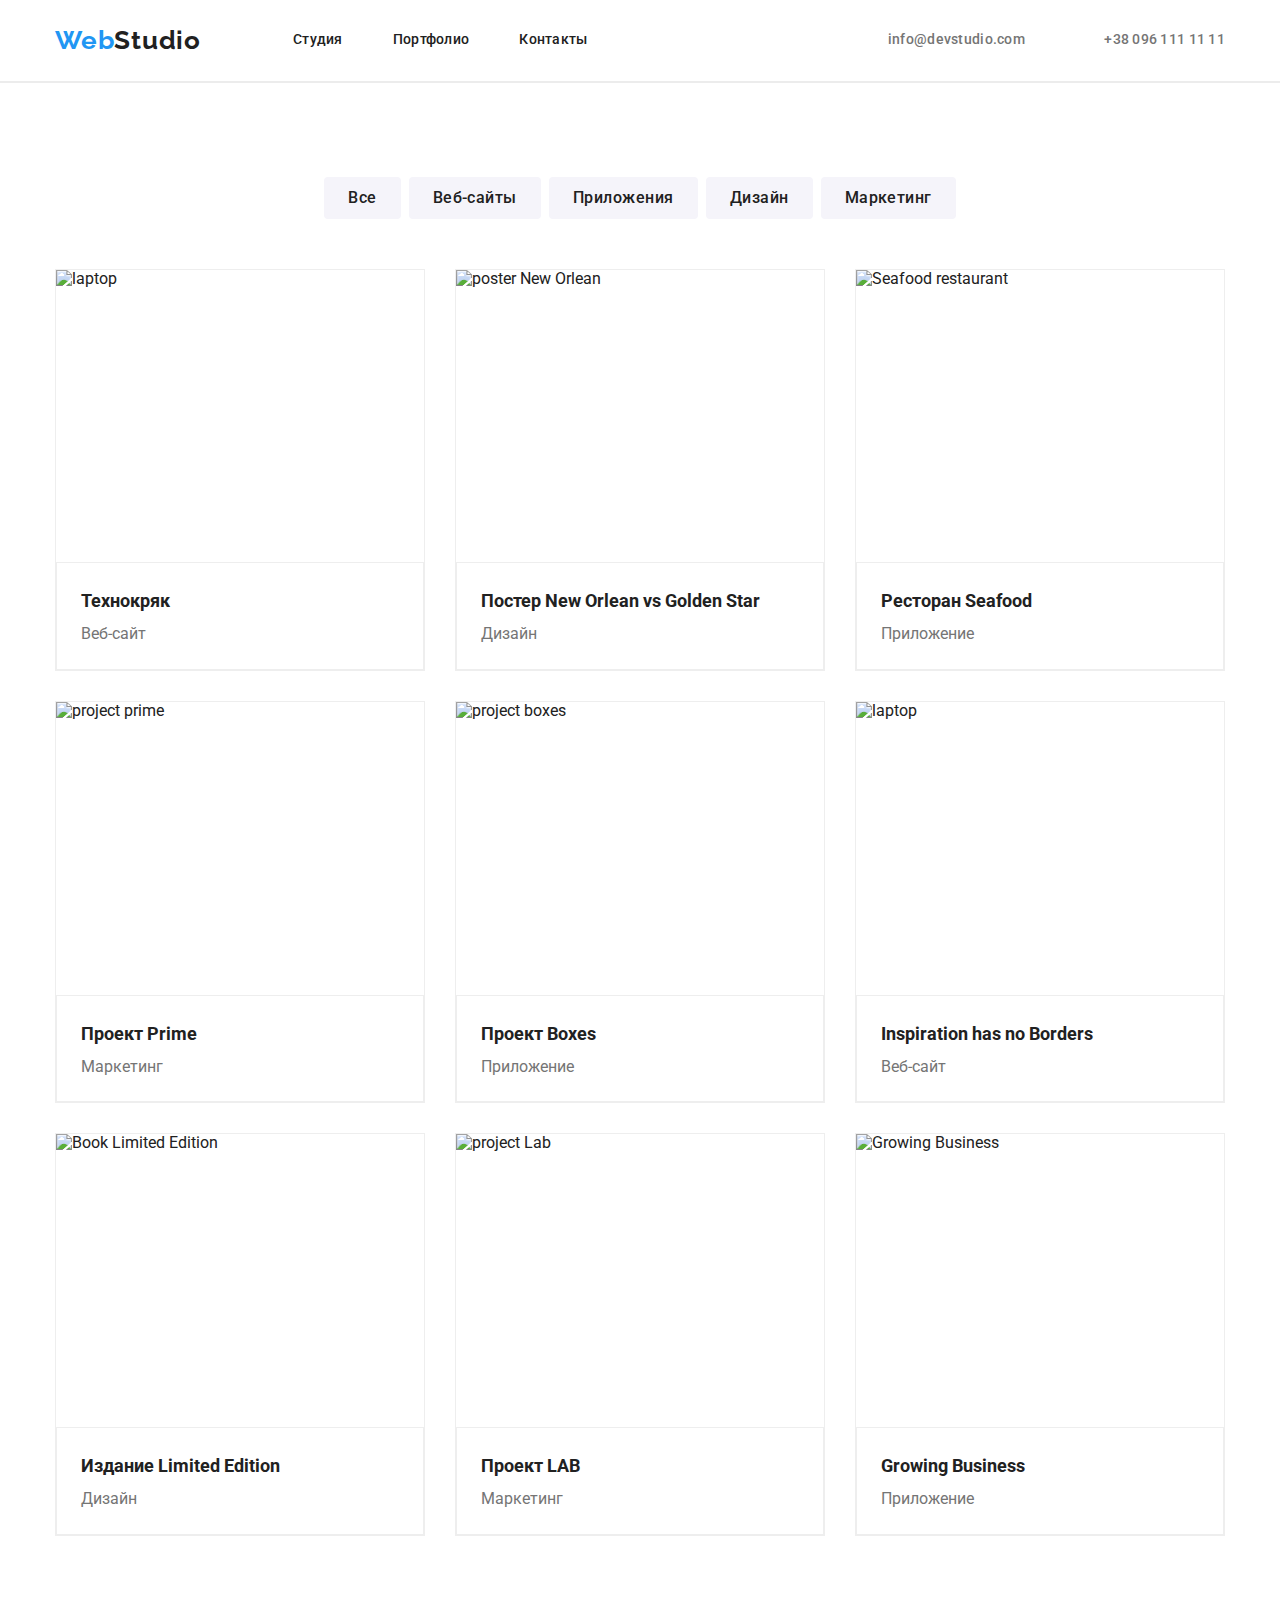
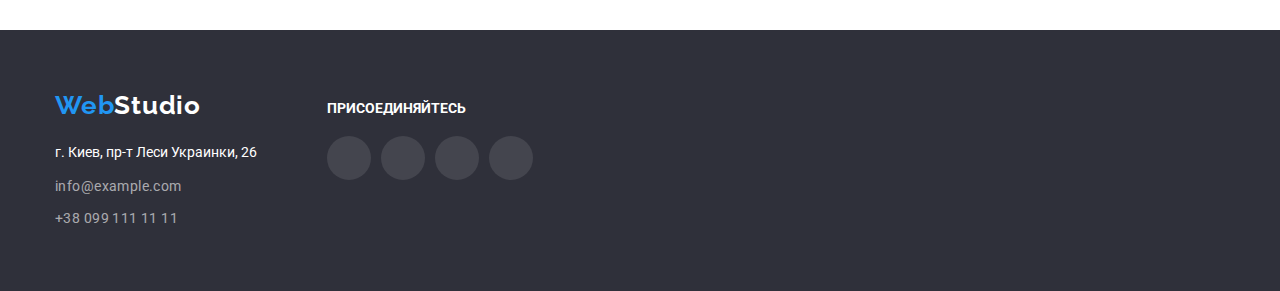
==== portfolio.html @ 88b3a308 "всё" ====
<!DOCTYPE html>
<html lang="ru">
<head>
    <meta charset="UTF-8">
    <title>Portfolio</title>
    <link rel="stylesheet" href="./css/style.css">
    <link rel="stylesheet" href="https://cdnjs.cloudflare.com/ajax/libs/modern-normalize/1.0.0/modern-normalize.css">
    <link href="https://fonts.googleapis.com/css2?family=Raleway:wght@700&family=Roboto:wght@400;500;700;900&display=swap" rel="stylesheet">
</head>
<body class="page">
    <header class="header">
        <div class="container">
            <nav class="main-nav">
                <a class="logo link" href="../goit-markup-hw-04/index.html"><span class="web">Web</span><span class="studio">Studio</span></a></li>
                <ul class="site-nav list">
                <li class="item link">  
                    <a class="link blue-line" href="../goit-markup-hw-04/index.html">Студия</a>
                </li>
                <li class="item link">
                    <a class="link" href="../goit-markup-hw-04/portfolio.html">Портфолио</a>
                </li>
                <li class="item link">
                    <a class="link" href="">Контакты</a>
                </li>
                </ul>
            </nav>
    
            <div class="auth-nav"> 
            <a class="address-header link" href="mailto:info@devstudio.com">
                <svg class="header-logo link" height="12" width="16">
                    <use href="../goit-markup-hw-04/images/symbol-defs.svg#icon-envelope"></use>
                </svg>
                info@devstudio.com
            </a>
            <a class="address-header link" href="tel:+380961111111">
                <svg class="header-logo link" height="12" width="16">
                    <use href="../goit-markup-hw-04/images/symbol-defs.svg#icon-smartphone"></use>
                </svg>
                +38 096 111 11 11
            </a>
            </div>
        </div>
        </header>

    <main>    
    
        <!-- Buttons-->

    <section class="projects">
    <div class="container">
    <h1 style="display: none;">Портфолио WebStudio</h1>
        <ul class="list-buttons">
        <li class="list-item-buttons"><button class="primary-button" type="button">Все</button></li>
        <li class="list-item-buttons"><button class="primary-button" type="button">Веб-сайты</button></li>
        <li class="list-item-buttons"><button class="primary-button" type="button">Приложения</button></li>
        <li class="list-item-buttons"><button class="primary-button" type="button">Дизайн</button></li>
        <li class="list-item-buttons"><button class="primary-button" type="button">Маркетинг</button></li>
        </ul>
    </div>

    <!-- PORTFOLIO PROJECTS-->

    <div class="container portfolio">  
        <ul class="portfolio-list">
            <li class="projects-items" tabindex="0">
                <img href="" src="../goit-markup-hw-04/images/tekhnokryak.png" alt="laptop" width="370px" height="294px">
                <div class="projects-list">
                <h3 class="project-items-name">Технокряк</h3>
                <p class="project-items-text">Веб-сайт</p>
                </div>

            </li>

            <li class="projects-items" tabindex="0">
                <img href="" src="../goit-markup-hw-04/images/poster.png" alt="poster New Orlean" width="370px" height="294px">
                <div class="projects-list">
                <h3 class="project-items-name">Постер New Orlean vs Golden Star</h3>
                <p class="project-items-text">Дизайн</p>
            </div>
            </li>
            
            <li class="projects-items" tabindex="0">
                <img href="" src="../goit-markup-hw-04/images/restaurant.png" alt="Seafood restaurant" width="370px" height="294px">
                <div class="projects-list">
                <h3 class="project-items-name">Ресторан Seafood</h3>
                <p class="project-items-text">Приложение</p>
                </div>

            </li>

            <li class="projects-items" tabindex="0">
                <img href="" src="../goit-markup-hw-04/images/headphones.png" alt="project prime" width="370px" height="294px">
                <div class="projects-list">
                <h3 class="project-items-name">Проект Prime</h3>
                <p class="project-items-text">Маркетинг</p>
                </div>

            </li>

            <li class="projects-items" tabindex="0">
                <img href="" src="../goit-markup-hw-04/images/boxes.png" alt="project boxes" width="370px" height="294px">
                <div class="projects-list">
                <h3 class="project-items-name">Проект Boxes</h3>
                <p class="project-items-text">Приложение</p>
                </div>

            </li>

            <li class="projects-items" tabindex="0">
                <img href="" src="../goit-markup-hw-04/images/inspiration.png" alt="laptop" width="370px" height="294px">
                <div class="projects-list">
                <h3 class="project-items-name">Inspiration has no Borders</h3>
                <p class="project-items-text">Веб-сайт</p>
                </div>

            </li>

            <li class="projects-items" tabindex="0">
                <img href="" src="../goit-markup-hw-04/images/book-limited-edition.png" alt="Book Limited Edition" width="370px" height="294px">
                <div class="projects-list">
                <h3 class="project-items-name">Издание Limited Edition</h3>
                <p class="project-items-text">Дизайн</p>
                </div>

            </li>

            <li class="projects-items" tabindex="0">
                <img href="" src="../goit-markup-hw-04/images/lab.png" alt="project Lab" width="370px" height="294px">
                <div class="projects-list">
                <h3 class="project-items-name">Проект LAB</h3>
                <p class="project-items-text">Маркетинг</p>
                </div>

            </li>

            <li class="projects-items" tabindex="0">
                <img href="" src="../goit-markup-hw-04/images/laptop-grow.png" alt="Growing Business" width="370px" height="294px">
                <div class="projects-list">
                <h3 class="project-items-name">Growing Business</h3>
                <p class="project-items-text">Приложение</p>
                </div>

            </li>

        </ul>
    </div>
    </section>
  
</main>

    <footer class="footer">
    <div class="container">
    <div class="container-footer">
    <div class="footer-address">
            <ul class="footer-list">
            <li class="footer-item-1"><a href="../goit-markup-hw-04/index.html"><span class="web-footer">Web</span><span class="studio-footer">Studio</span></a></li>
            <li class="footer-item"><address class="address">г. Киев, пр-т Леси Украинки, 26</address></li>
            <li class="footer-item"><div><a class="email-footer" href="mailto:info@example.com">info@example.com</a></div></li>
            <li class="footer-item"><div><a class="phone-number-footer" href="tel:+380991111111">+38 099 111 11 11</a></div></li>
            </ul>   
        </div> 
        <div class="join-us">
            <h3 class="footer-social">присоединяйтесь</h3>
            <ul class="social-footer list">
                <li class="social-items">
                    <a class="master-links footer-links" href="#">
                        <svg class="master-icon" height="20px" width="20px">
                            <use href="../goit-markup-hw-04/images/symbol-defs.svg#icon-instagram"></use>
                        </svg>
                    </a>
                </li>
                <li class="social-items">
                    <a class="master-links footer-links" href="#">
                        <svg class="master-icon" height="20px" width="20px">
                            <use href="../goit-markup-hw-04/images/symbol-defs.svg#icon-twitter" ></use>
                        </svg>
                    </a>
                </li>
                <li class="social-items">
                    <a class="master-links footer-links" href="#">
                        <svg class="master-icon" height="20px" width="20px">
                            <use href="../goit-markup-hw-04/images/symbol-defs.svg#icon-facebook" ></use>
                        </svg>
                    </a>
                </li>
                <li class="social-items">
                    <a class="master-links footer-links" href="#">
                        <svg class="master-icon" height="20px" width="20px">
                            <use href="../goit-markup-hw-04/images/symbol-defs.svg#icon-linkedin" ></use>
                        </svg>
                    </a>
                </li>
            </ul>
        </div>
        </div>
        </div>
        </footer>
</body>
</html>
---- css/style.css ----
/* цвет главного текста background: #212121;
цвет второстепенного текста background: #757575; */
html{
  box-sizing: border-box;
}

*, ::before, ::after{
  box-sizing: inherit;
}

:root{
  --main-text-color:#212121;
  --main-bg-color:#E5E5E5;
  --primary-bg-color:#F5F4FA;
  --blue-bg-color:#2196F3;
}

body {
  margin: 0;
  background-color: var(--main-bgc-color);
  color: var(--primary-text-color);
  font-family: Roboto, sans-serif;
  position: relative;
}

a { 
  text-decoration: none;
  color: var(--main-text-color)
}

ul, li,  a{
  margin-top: 0;
  margin-left: 0;
  margin-bottom: 0;
  padding: 0 0;
}

h1, h2, h3, p{
  margin-top: 0;
  margin-left: 0;
  margin-bottom: 0;
}

li{
  list-style-type: none;
  color: var(--main-text-color);
}

 a:hover, address:hover
 li:focus, a:focus, address:focus{
  /*text-decoration: underline;*/
  text-decoration-color: #2196F3; 
}

/* Не работает убирание подчеркивания у эмейла и телефона
.no-decoration:hover{
  text-decoration: none;
}*/


.container{
  width: 1200px;
  padding-left: 15px;
  padding-right: 15px;
  margin: 0px auto;
}

/* HEADER */

.site-nav{
  display: flex;
  font-family: Roboto;
  font-style: normal;
  font-weight: 500;
  font-size: 14px;
  line-height: 16px;
}

.site-nav .item:not(:last-child){
  padding-right: 50px;
}

header{
  background: #FFFFFF;
  border-bottom: 2px solid #ECECEC;
  padding: 25px 0;
}

header> .container{
 background: #FFFFFF;
 display: flex;
 align-items: center;
 justify-content: space-between;
}

.main-nav{
  display: flex;
  align-items: center;
}

.main-nav .link:hover,
.main-nav .link:focus{
  color:var(--blue-bg-color);
}

.blue-line::after{
  position: absolute;
  display: inline-block;
  bottom: 0px;
  left: 0;
  content: "";
  width: 100%;
  height: 5px;
  border-radius: 2px;
  border-bottom-color: var(--blue-bg-color);
}

.auth-nav .link:focus,
.auth-nav .link:hover{
  color:var(--blue-bg-color);
}

.logo{
  margin-right: 92px;
  font-family: Raleway;
  font-weight: 700;
  font-size: 26px;
  line-height: 1.19;
  letter-spacing: 0.03em;
}

.page{
  color:#212121;
  background-color: var(--main-bg-color);
}

.web{
  color: #2196f3;
  font-family: Raleway;
  font-weight: bold;
  font-size: 26px;
  line-height: 1.19;
  letter-spacing: 0.03em;
}

.site-nav .link{
  display: block;
  padding: 0 auto;
  color: var(--main-text-color);
  font-weight: 500;
  font-size: 14px;
  line-height: 1.14;
  letter-spacing: 0.02em;
}

.main-nav .link a:hover,
.main-nav .link a:focus{
  color: #2196F3;
  cursor: pointer;
}

.site-nav .link.current{
  color:var(--blue-bg-color);
}

.auth-nav{
  display: inline-flex;
}

.auth-nav .link{
  padding: auto 0;
}

.auth-nav .address-header:hover,      
.auth-nav .address-header:focus{
  color:var(--blue-bg-color);
  fill:var(--blue-bg-color);
}

.address-header{
  color: #757575;
  font-family: Roboto;
  font-weight: 500;
  font-size: 14px;
  line-height: 1.14;
  letter-spacing: 0.02em;
  fill: #757575;
}

.header-logo{
  margin: 0;
  margin-right: 10px;
}

.header-logo:hover{
  fill: var(--blue-bg-color);
}


.address-header:not(:last-child){
  padding-right:50px;
}

.studio{
  color: #212121;
  font-family: Raleway;
  font-weight: bold;
  font-size: 26px;
  line-height: 1.19;
  letter-spacing: 0.03em;
}

.address-header:hover,
.address-header:focus{
  color: var(--blue-bg-color);
}


/* H1 SECTION / HERO */

.h1-section{
  text-align: center;
  padding: 200px 0;
  background-color: #C4C4C4;
  text-align: center;
  justify-content: center;
  margin: 0 auto;
}

.h1-section .overlay{
  padding: 0 auto;
}

.overlay{
  background-image: linear-gradient(
  to right,
  rgba(47, 48, 58, 0.4),
  rgba(47, 48, 58, 0.4) 
  ),
  url(../images/hero.png);
  max-width:1600px;
  height: 600px;
  /*margin: 0 auto;*/
  background-size: cover;
  background-position: center;
}

.h1-section-title{
  font-family: Roboto;
  font-weight: 900;
  font-size: 44px;
  line-height: 1.36;
  letter-spacing: 0.06em;
  text-transform: uppercase;
  color: #FFFFFF;
}

.heading-container{
  width: 696px;
  margin: 0 auto;
}


.button-order{
  background: #2196F3;
  box-shadow: 0px 4px 4px rgba(0, 0, 0, 0.15);
  border-radius: 4px;
  border-style: none;
  font-family: Roboto;
  font-weight: bold;
  font-size: 16px;
  line-height: 1,87;
  letter-spacing: 0.06em;
  color: #FFFFFF;
  margin-top: 40px;
  padding: 10px 32px;
  display: inline-block;
  outline: transparent;
  cursor: pointer;
  min-width: 200px;
  justify-content: center;
  align-items: center;
}



/* Features section */

.features{
  background-color: #ffffff;
  padding-top: 90px;
  padding-bottom: 94px;
}

.features>.container{
  font-family: Roboto;
  font-size: 14px;
  line-height: 24px;
}

.container .features-list{
  display: inline-flex;
  padding-left: 0px;
  /*height: calc((100% - 30px) / 4);*/

}

.features-list .features-item{
  display: inline-block;
  justify-content: space-around;
}

.features-icon-container{
  display: flex;
  justify-content: center;
  align-items: center;
  text-align: center;
  background-color: #F5F4FA;
  border-radius: 4px;
  margin-bottom: 30px;
}

.features-icon{
  margin: 25px 100px;
  background-size: contain;
  background-position: center;
}

/*.features-item::before{
  display: block;
  content: "";
  background-repeat: no-repeat;
  background-position: center;
  background-color: #F5F4FA;;
  height: 120px;
  margin-bottom:  30px;
}*/


.features-list .features-item:not(:last-child){
  margin-right: 30px;
}

.features-title{
  font-family: Roboto;
  font-weight: bold;
  font-size: 14px;
  line-height: 1.14;
  letter-spacing: 0.03em;
  text-transform: uppercase;
  color: var(--main-text-color);
  padding-bottom: 10px;
}


.text{
  color: #757575;
}


/* What are we doing section */

.what-are-we-doing{
  background-color: #ffffff;
  padding-right: 30px;
  padding-bottom: 94px;
}

.what-are-we-doing .container{
  display: flex;
  flex-direction: column;
}
 
.h2-title{
  font-family: Roboto;
  font-weight: bold;
  font-size: 36px;
  line-height: 1.16; /*42px*/
  text-align: center;
  letter-spacing: 0.03em;
  color: var(--main-text-color);
  margin-bottom: 50px;
}


.container .card-list{
  display: flex;
  flex-wrap: wrap;
  justify-content: space-between;
  padding-left: 0px;
}

.what-are-we-list{
  width: calc((100% - 60px) / 3);
}

.what-are-we-list:nth-child(3n) {
  margin-right: 0;
}


/* Our team */

.our-team{
  background: #F5F4FA;
  padding-bottom: 94px;
  padding-top: 94px;
}

.card-person{
  background: #FFFFFF;
  box-shadow: 0px 1px 3px rgba(0, 0, 0, 0.12), 0px 1px 1px rgba(0, 0, 0, 0.14), 0px 2px 1px rgba(0, 0, 0, 0.2);
  border-radius: 0px 0px 4px 4px;
}

.name{
  font-family: Roboto;
  font-weight: 500;
  font-size: 16px;
  line-height: 1.18;
  text-align: center;
  letter-spacing: 0.03em;
  color: var(--main-text-color);
  padding-top: 30px;
}

.card-person .text{
  text-align: center;
  padding-bottom: 30px;
  padding-top: 10px;
}

.social-list{
  display: flex;
  justify-content: center;
  align-items: center;
  margin-bottom: 30px;
  padding-left: 0px;
}

.social-items:not(:last-child){
  margin-right: 10px;
}

.master-links{
  display: flex;
  align-items: center;
  justify-content: center;
  border: none;
  width: 44px;
  height: 44px;
  border-radius: 50%;
  fill: #AFB1B8;
}


.master-links:focus,
.master-links:hover{
  background-color:var(--blue-bg-color);
  fill: #ffffff;
}


  .master-icon{
    justify-content: center;
    align-items: center;
  }

/* FOOTER */

.footer{
  background: #2F303A;
  padding: 60px 0;
}

.container-footer{
  display: inline-flex;
}

.social-footer.list{
  display: flex;
  align-items: center;
  margin: 0 auto;
  padding-left: 0;
}

.footer-list{
  padding: 0 0;
}

.join-us{
  display: block;
  margin-bottom: 0px;
  margin-left: 70px;
}

.footer-item-1{
  padding-bottom: 20px;
}

.footer-item:not(:last-child){
  padding-bottom: 9px;
}

.web-footer {
  color: #2196f3;
  font-family: Raleway;
  font-weight: bold;
  font-size: 26px;
  line-height: 1.19;
  letter-spacing: 0.03em;

}

.studio-footer {
  color: #ffffff;
  font-family: Raleway;
  font-weight: bold;
  font-size: 26px;
  line-height: 1.19;
  letter-spacing: 0.03em;
}

.email-footer{
  font-family: Roboto;
  font-size: 14px;
  line-height: 24px;
  letter-spacing: 0.03em;
  color: rgba(255, 255, 255, 0.6)  
}

.phone-number-footer{
  font-family: Roboto;
  font-size: 14px;
  line-height: 1.71;
  letter-spacing: 0.03em;
  color: rgba(255, 255, 255, 0.6) 
}

.address{
  font-family: Roboto;
  font-style: normal;
  font-size: 14px;
  line-height: 1.71;
  color: #FFFFFF;
}

.footer-social{
  margin-bottom: 20px;
  font-family: Roboto;
  font-weight: bold;
  font-size: 14px;
  line-height: 16px;
  text-transform: uppercase;
  color:#ffffff;
  padding-top: 10px;
}

.footer-links{
  background-color: rgba(255, 255, 255, 0.1);
  fill: #ffffff;
}


/* CUSTOMERS */

.customers{
  background-color: #ffffff;
  padding-bottom: 94px;
  padding-top: 94px;
}


.customers .customers-list{
  display: flex;
  flex-direction: row;
  justify-content: space-between;
  margin: 0;
  padding: 0 0;
}

.customers-item{
  display: flex;
  justify-content: center;
  align-items: center;
  width: 170px;
  height: 90px;
  border: 1px solid #AFB1B8;
  color: #AFB1B8;
  box-sizing: border-box;
  width: calc((100% - 30px) / 6);
  border-radius: 4px;
  /*margin-top: 50px;*/
}

.customers-item:focus,
.customers-item:hover{
  cursor: pointer;
  color: var(--blue-bg-color);
  border: 1px solid var(--blue-bg-color);
  box-sizing: border-box;
  border-radius: 4px;

}

.customers-item:not(:last-child){
  margin-right: 30px;
}

/*.customers-item-containter{
  display: flex;
  justify-content: center;
  align-items: center;
  
}*/


.customers-icon{

  fill: currentColor;
  background-position: center;
}


/* PORTFOLIO */

/* Buttons */

/*.container .header-list{*/
.projects .container{
  display: flex;
  align-content: center;
  justify-content: center;
  flex-direction: row;
}

.list-buttons{
  display: flex;
  flex-wrap: wrap;
  justify-content: center;
  padding: 0 0;
  margin-bottom: 50px;
}

.list-item-buttons:not(:last-child){
  padding-right: 8px;
}

.primary-button{
  background-color: var(--primary-bg-color);
  color: var(--main-text-color);
  border-radius: 4px;
  font-family: Roboto;
  font-weight: 500;
  font-size: 16px;
  line-height: 1.62;
  text-align: center;
  letter-spacing: 0.03em;
  border-color:inherit;
  padding: 6px 22px;
  cursor: pointer;
  border-radius: 4px;
  border-color: transparent;
}

.button:hover, 
.button:focus {
  box-shadow: 0px 3px 1px rgba(0, 0, 0, 0.1), 0px 1px 2px rgba(0, 0, 0, 0.08), 0px 2px 2px rgba(0, 0, 0, 0.12);
}


.list-buttons:not(:last-child){
  padding-right: 8px;
}

.primary-button:hover,
.primary-button:focus{
  background-color: var(--blue-bg-color);
  color:#ffffff;
  box-shadow: 0px 3px 1px rgba(0, 0, 0, 0.1), 0px 1px 2px rgba(0, 0, 0, 0.08), 0px 2px 2px rgba(0, 0, 0, 0.12);
}

/* Projects */

.portfolio{
  background-color: #ffffff;
  margin: 0 auto;
}

 .container .portfolio-list{
  display: flex;
  flex-wrap: wrap;
  padding: 0 0;
  margin: -15px;
}

.projects{
  font-family: Roboto;
  font-style: normal;
  background: #FFFFFF;
  padding-top: 94px;
  padding-bottom: 94px;
}

.projects-items{
  display: block;
  background-color: #FFFFFF;
  border: 1px solid #EEEEEE;
  box-sizing: border-box;
  width: calc((100% - 60px) / 3);
  width: 370px;
  margin-right: 30px;
  margin-top: 30px;
  margin: 15px;

}

.projects-items:hover,
.projects-items:focus{
  cursor: pointer;
  box-shadow: 0px 1px 1px rgba(0, 0, 0, 0.12), 0px 4px 4px rgba(0, 0, 0, 0.06), 1px 4px 6px rgba(0, 0, 0, 0.16);
}

/*.portfolio-list .projects-items:nth-child(3n) {
  margin-right: 0;
}*/

.portfolio-list img{
  display: block;
  max-width: 100%;
  height: auto;
}

.projects-list{
  padding: 20px 24px;
  border: 1px solid #EEEEEE;
}

.project-items-text{
  font-size: 16px;
  line-height: 1.87;
  color: #757575;
  font-weight: normal;
}

.project-items-name{
  font-size: 18px;
  line-height: 2;
  font-weight: bold;
}
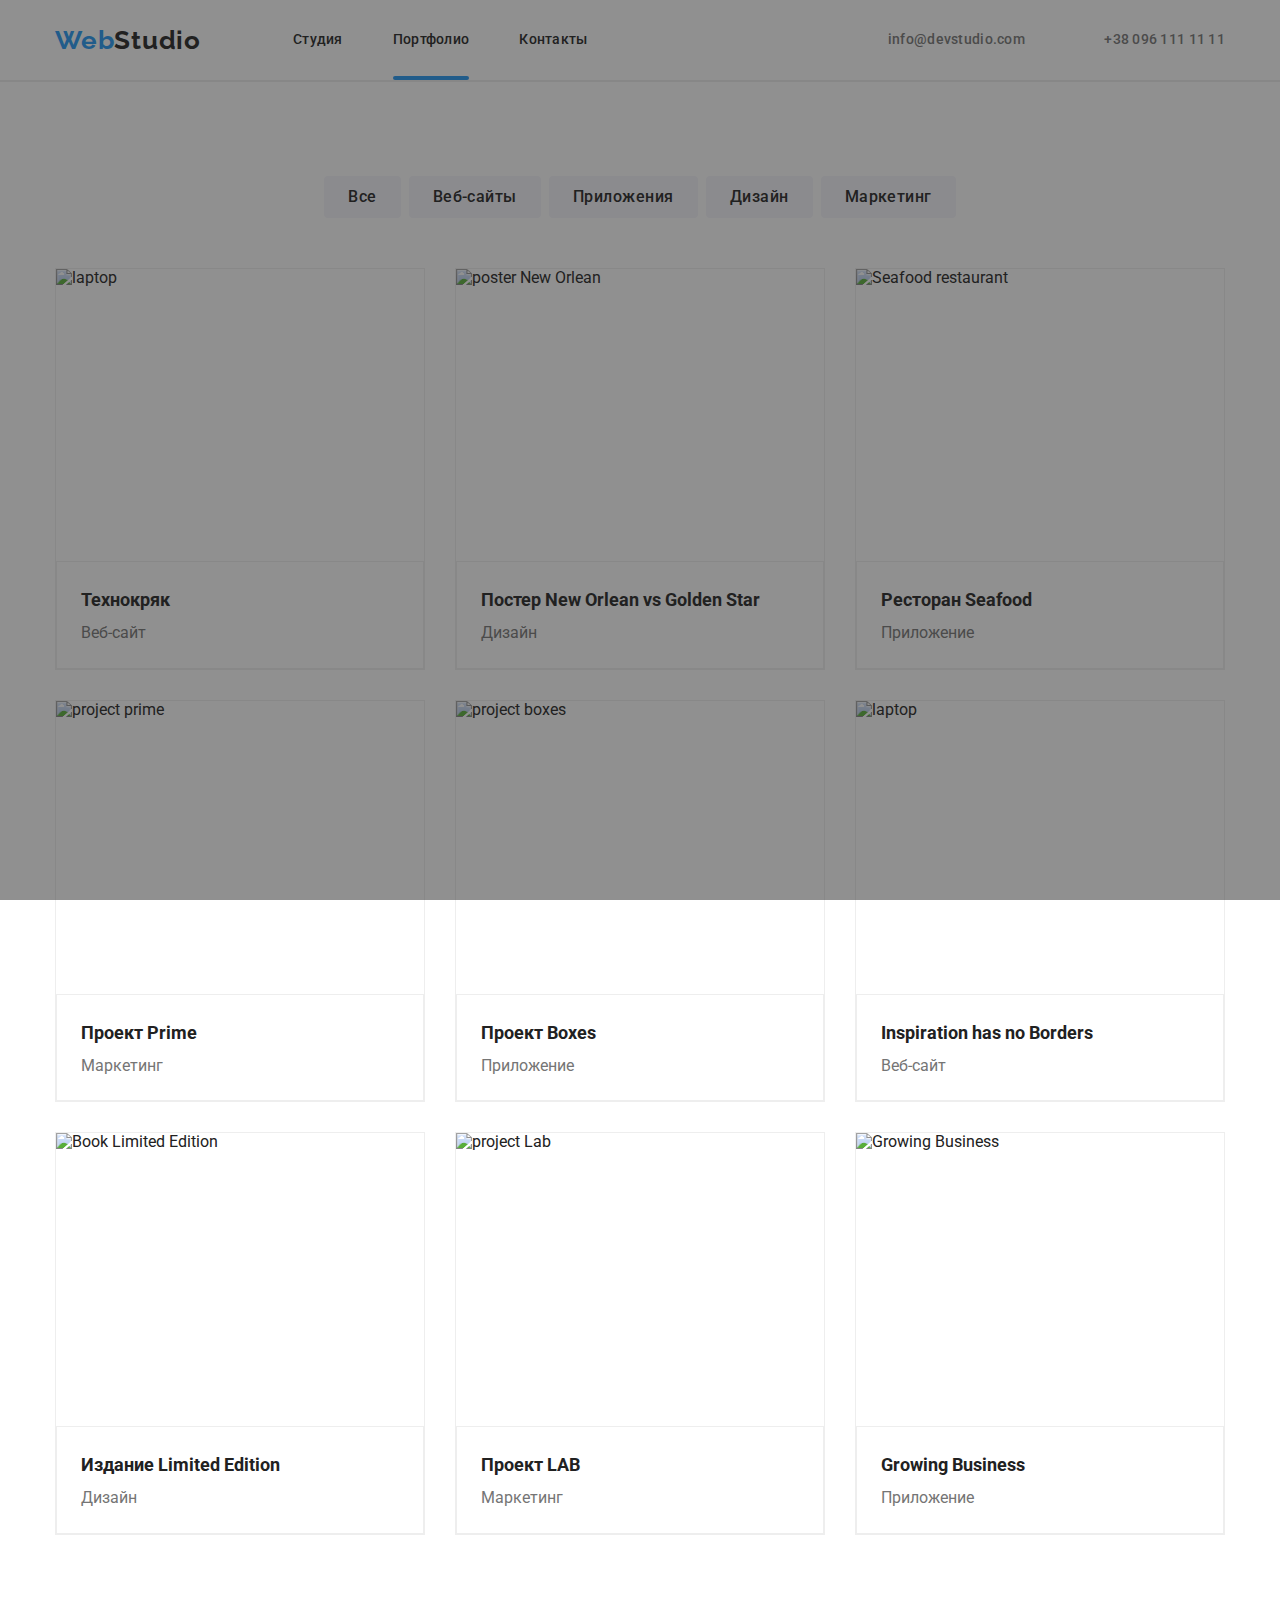
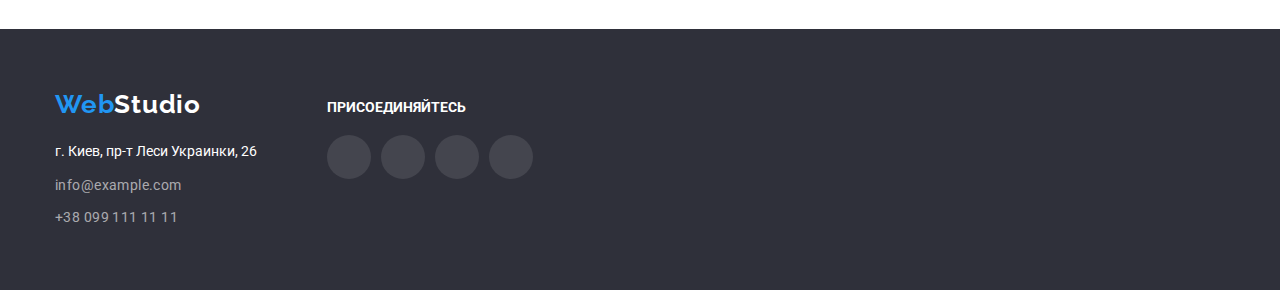
==== commit 72f07481: "подчеркивание, модальное окно" ====
--- a/portfolio.html
+++ b/portfolio.html
@@ -11,16 +11,16 @@
     <header class="header">
         <div class="container">
             <nav class="main-nav">
-                <a class="logo link" href="../goit-markup-hw-04/index.html"><span class="web">Web</span><span class="studio">Studio</span></a></li>
+                <a class="logo link" href="../goit-markup-hw-05/index.html"><span class="web">Web</span><span class="studio">Studio</span></a>
                 <ul class="site-nav list">
-                <li class="item link">  
-                    <a class="link blue-line" href="../goit-markup-hw-04/index.html">Студия</a>
-                </li>
-                <li class="item link">
-                    <a class="link" href="../goit-markup-hw-04/portfolio.html">Портфолио</a>
-                </li>
-                <li class="item link">
-                    <a class="link" href="">Контакты</a>
+                <li class="nav-item">  
+                    <a class="link nav-link" href="../goit-markup-hw-05/index.html">Студия</a>
+                </li>
+                <li class="nav-item">
+                    <a class="link nav-link current" href="../goit-markup-hw-05/portfolio.html">Портфолио</a>
+                </li>
+                <li class="nav-item">
+                    <a class="link nav-link" href="">Контакты</a>
                 </li>
                 </ul>
             </nav>
@@ -28,13 +28,13 @@
             <div class="auth-nav"> 
             <a class="address-header link" href="mailto:info@devstudio.com">
                 <svg class="header-logo link" height="12" width="16">
-                    <use href="../goit-markup-hw-04/images/symbol-defs.svg#icon-envelope"></use>
+                    <use href="../goit-markup-hw-05/images/symbol-defs.svg#icon-envelope"></use>
                 </svg>
                 info@devstudio.com
             </a>
             <a class="address-header link" href="tel:+380961111111">
                 <svg class="header-logo link" height="12" width="16">
-                    <use href="../goit-markup-hw-04/images/symbol-defs.svg#icon-smartphone"></use>
+                    <use href="../goit-markup-hw-05/images/symbol-defs.svg#icon-smartphone"></use>
                 </svg>
                 +38 096 111 11 11
             </a>
@@ -63,7 +63,7 @@
     <div class="container portfolio">  
         <ul class="portfolio-list">
             <li class="projects-items" tabindex="0">
-                <img href="" src="../goit-markup-hw-04/images/tekhnokryak.png" alt="laptop" width="370px" height="294px">
+                <img href="" src="../goit-markup-hw-05/images/tekhnokryak.png" alt="laptop" width="370px" height="294px">
                 <div class="projects-list">
                 <h3 class="project-items-name">Технокряк</h3>
                 <p class="project-items-text">Веб-сайт</p>
@@ -72,7 +72,7 @@
             </li>
 
             <li class="projects-items" tabindex="0">
-                <img href="" src="../goit-markup-hw-04/images/poster.png" alt="poster New Orlean" width="370px" height="294px">
+                <img href="" src="../goit-markup-hw-05/images/poster.png" alt="poster New Orlean" width="370px" height="294px">
                 <div class="projects-list">
                 <h3 class="project-items-name">Постер New Orlean vs Golden Star</h3>
                 <p class="project-items-text">Дизайн</p>
@@ -80,7 +80,7 @@
             </li>
             
             <li class="projects-items" tabindex="0">
-                <img href="" src="../goit-markup-hw-04/images/restaurant.png" alt="Seafood restaurant" width="370px" height="294px">
+                <img href="" src="../goit-markup-hw-05/images/restaurant.png" alt="Seafood restaurant" width="370px" height="294px">
                 <div class="projects-list">
                 <h3 class="project-items-name">Ресторан Seafood</h3>
                 <p class="project-items-text">Приложение</p>
@@ -89,7 +89,7 @@
             </li>
 
             <li class="projects-items" tabindex="0">
-                <img href="" src="../goit-markup-hw-04/images/headphones.png" alt="project prime" width="370px" height="294px">
+                <img href="" src="../goit-markup-hw-05/images/headphones.png" alt="project prime" width="370px" height="294px">
                 <div class="projects-list">
                 <h3 class="project-items-name">Проект Prime</h3>
                 <p class="project-items-text">Маркетинг</p>
@@ -98,7 +98,7 @@
             </li>
 
             <li class="projects-items" tabindex="0">
-                <img href="" src="../goit-markup-hw-04/images/boxes.png" alt="project boxes" width="370px" height="294px">
+                <img href="" src="../goit-markup-hw-05/images/boxes.png" alt="project boxes" width="370px" height="294px">
                 <div class="projects-list">
                 <h3 class="project-items-name">Проект Boxes</h3>
                 <p class="project-items-text">Приложение</p>
@@ -107,7 +107,7 @@
             </li>
 
             <li class="projects-items" tabindex="0">
-                <img href="" src="../goit-markup-hw-04/images/inspiration.png" alt="laptop" width="370px" height="294px">
+                <img href="" src="../goit-markup-hw-05/images/inspiration.png" alt="laptop" width="370px" height="294px">
                 <div class="projects-list">
                 <h3 class="project-items-name">Inspiration has no Borders</h3>
                 <p class="project-items-text">Веб-сайт</p>
@@ -116,7 +116,7 @@
             </li>
 
             <li class="projects-items" tabindex="0">
-                <img href="" src="../goit-markup-hw-04/images/book-limited-edition.png" alt="Book Limited Edition" width="370px" height="294px">
+                <img href="" src="../goit-markup-hw-05/images/book-limited-edition.png" alt="Book Limited Edition" width="370px" height="294px">
                 <div class="projects-list">
                 <h3 class="project-items-name">Издание Limited Edition</h3>
                 <p class="project-items-text">Дизайн</p>
@@ -125,7 +125,7 @@
             </li>
 
             <li class="projects-items" tabindex="0">
-                <img href="" src="../goit-markup-hw-04/images/lab.png" alt="project Lab" width="370px" height="294px">
+                <img href="" src="../goit-markup-hw-05/images/lab.png" alt="project Lab" width="370px" height="294px">
                 <div class="projects-list">
                 <h3 class="project-items-name">Проект LAB</h3>
                 <p class="project-items-text">Маркетинг</p>
@@ -134,7 +134,7 @@
             </li>
 
             <li class="projects-items" tabindex="0">
-                <img href="" src="../goit-markup-hw-04/images/laptop-grow.png" alt="Growing Business" width="370px" height="294px">
+                <img href="" src="../goit-markup-hw-05/images/laptop-grow.png" alt="Growing Business" width="370px" height="294px">
                 <div class="projects-list">
                 <h3 class="project-items-name">Growing Business</h3>
                 <p class="project-items-text">Приложение</p>
@@ -153,7 +153,7 @@
     <div class="container-footer">
     <div class="footer-address">
             <ul class="footer-list">
-            <li class="footer-item-1"><a href="../goit-markup-hw-04/index.html"><span class="web-footer">Web</span><span class="studio-footer">Studio</span></a></li>
+            <li class="footer-item-1"><a href="../goit-markup-hw-05/index.html"><span class="web-footer">Web</span><span class="studio-footer">Studio</span></a></li>
             <li class="footer-item"><address class="address">г. Киев, пр-т Леси Украинки, 26</address></li>
             <li class="footer-item"><div><a class="email-footer" href="mailto:info@example.com">info@example.com</a></div></li>
             <li class="footer-item"><div><a class="phone-number-footer" href="tel:+380991111111">+38 099 111 11 11</a></div></li>
@@ -165,34 +165,41 @@
                 <li class="social-items">
                     <a class="master-links footer-links" href="#">
                         <svg class="master-icon" height="20px" width="20px">
-                            <use href="../goit-markup-hw-04/images/symbol-defs.svg#icon-instagram"></use>
-                        </svg>
-                    </a>
-                </li>
-                <li class="social-items">
-                    <a class="master-links footer-links" href="#">
-                        <svg class="master-icon" height="20px" width="20px">
-                            <use href="../goit-markup-hw-04/images/symbol-defs.svg#icon-twitter" ></use>
-                        </svg>
-                    </a>
-                </li>
-                <li class="social-items">
-                    <a class="master-links footer-links" href="#">
-                        <svg class="master-icon" height="20px" width="20px">
-                            <use href="../goit-markup-hw-04/images/symbol-defs.svg#icon-facebook" ></use>
-                        </svg>
-                    </a>
-                </li>
-                <li class="social-items">
-                    <a class="master-links footer-links" href="#">
-                        <svg class="master-icon" height="20px" width="20px">
-                            <use href="../goit-markup-hw-04/images/symbol-defs.svg#icon-linkedin" ></use>
+                            <use href="../goit-markup-hw-05/images/symbol-defs.svg#icon-instagram"></use>
+                        </svg>
+                    </a>
+                </li>
+                <li class="social-items">
+                    <a class="master-links footer-links" href="#">
+                        <svg class="master-icon" height="20px" width="20px">
+                            <use href="../goit-markup-hw-05/images/symbol-defs.svg#icon-twitter" ></use>
+                        </svg>
+                    </a>
+                </li>
+                <li class="social-items">
+                    <a class="master-links footer-links" href="#">
+                        <svg class="master-icon" height="20px" width="20px">
+                            <use href="../goit-markup-hw-05/images/symbol-defs.svg#icon-facebook" ></use>
+                        </svg>
+                    </a>
+                </li>
+                <li class="social-items">
+                    <a class="master-links footer-links" href="#">
+                        <svg class="master-icon" height="20px" width="20px">
+                            <use href="../goit-markup-hw-05/images/symbol-defs.svg#icon-linkedin" ></use>
                         </svg>
                     </a>
                 </li>
             </ul>
         </div>
         </div>
+        </div>
+
+        <div class="backdrop">
+            <div class="modal hidden">
+                <button>Закрыть</button>
+                <p>Привет Мир!</p>
+            </div>
         </div>
         </footer>
 </body>
--- a/css/style.css
+++ b/css/style.css
@@ -13,6 +13,9 @@
   --main-bg-color:#E5E5E5;
   --primary-bg-color:#F5F4FA;
   --blue-bg-color:#2196F3;
+
+  --animation-duration: 250ms ;
+  --animation-timing-function: cubic-bezier(0.4, 0, 0.2, 1);
 }
 
 body {
@@ -48,14 +51,11 @@
 
  a:hover, address:hover
  li:focus, a:focus, address:focus{
-  /*text-decoration: underline;*/
+  transition-property: color;
+  transition-duration: var(--animation-duration);
+  transition-timing-function: var(--animation-timing-function);
   text-decoration-color: #2196F3; 
 }
-
-/* Не работает убирание подчеркивания у эмейла и телефона
-.no-decoration:hover{
-  text-decoration: none;
-}*/
 
 
 .container{
@@ -76,15 +76,13 @@
   line-height: 16px;
 }
 
-.site-nav .item:not(:last-child){
-  padding-right: 50px;
-}
+
 
 header{
   background: #FFFFFF;
   border-bottom: 2px solid #ECECEC;
-  padding: 25px 0;
-}
+}
+
 
 header> .container{
  background: #FFFFFF;
@@ -98,26 +96,76 @@
   align-items: center;
 }
 
-.main-nav .link:hover,
-.main-nav .link:focus{
+.nav-item .link:hover,
+.nav-item .link:focus{
+  transition-property: color;
+  transition-duration: var(--animation-duration);
+  transition-timing-function: var(--animation-timing-function);
   color:var(--blue-bg-color);
 }
 
-.blue-line::after{
+/*.main-nav .link a:hover,
+.main-nav .link a:focus{
+  
+  color: #2196F3;
+  cursor: pointer;
+}*/
+
+/*.auth-nav .link:focus,
+.auth-nav .link:hover{
+  transition-property: color;
+  transition-duration: var(--animation-duration);
+  transition-timing-function: var(--animation-timing-function);
+  color:var(--blue-bg-color);
+}*/
+
+.nav-item{
+  position: relative;
+  margin-right: 50px;
+  padding: 32px 0;
+}
+
+.nav-item:last-child{
+  margin-right: 0px;
+}
+
+
+
+.nav-link::after{
+  content: "";
   position: absolute;
   display: inline-block;
-  bottom: 0px;
+  bottom: 0;
   left: 0;
+  width: 100%;
+  height: 4px;
+  border-radius: 2px;
+  background-color: var(--blue-bg-color);
+  opacity: 0;
+  
+  transform: scaleX(0);
+  /*transition: opacity 250ms linear;*/
+  transition-property: transform;
+  transition-duration: var(--animation-duration);
+  transition-timing-function: var(--animation-timing-function);
+  /*opacity: 250ms var(--animation-timing-function);*/
+  
+}
+
+.current::after,
+.nav-link:hover::after,
+.nav-link:focus::after{
   content: "";
+  position: absolute;
+  display: inline-block;
+  bottom: 0;
+  left: 0;
   width: 100%;
-  height: 5px;
+  height: 4px;
   border-radius: 2px;
-  border-bottom-color: var(--blue-bg-color);
-}
-
-.auth-nav .link:focus,
-.auth-nav .link:hover{
-  color:var(--blue-bg-color);
+  background-color: var(--blue-bg-color);
+  opacity: 1;
+  transform: scaleX(1);
 }
 
 .logo{
@@ -153,16 +201,6 @@
   letter-spacing: 0.02em;
 }
 
-.main-nav .link a:hover,
-.main-nav .link a:focus{
-  color: #2196F3;
-  cursor: pointer;
-}
-
-.site-nav .link.current{
-  color:var(--blue-bg-color);
-}
-
 .auth-nav{
   display: inline-flex;
 }
@@ -173,6 +211,11 @@
 
 .auth-nav .address-header:hover,      
 .auth-nav .address-header:focus{
+  /*transition: color 250ms cubic-bezier(0.4, 0, 0.2, 1);*/
+  transition-property: color;
+  transition-duration: var(--animation-duration);
+  transition-timing-function: var(--animation-timing-function);
+  
   color:var(--blue-bg-color);
   fill:var(--blue-bg-color);
 }
@@ -228,7 +271,11 @@
 }
 
 .h1-section .overlay{
+  max-width: 1600px;
   padding: 0 auto;
+  margin: 0 auto;
+  position: relative;
+  text-align: center;
 }
 
 .overlay{
@@ -240,12 +287,13 @@
   url(../images/hero.png);
   max-width:1600px;
   height: 600px;
-  /*margin: 0 auto;*/
   background-size: cover;
   background-position: center;
+  text-align: center;
 }
 
 .h1-section-title{
+  display: block;
   font-family: Roboto;
   font-weight: 900;
   font-size: 44px;
@@ -253,13 +301,15 @@
   letter-spacing: 0.06em;
   text-transform: uppercase;
   color: #FFFFFF;
+  width: 696px;
+  text-align: center;
+  justify-content: center;
 }
 
 .heading-container{
   width: 696px;
   margin: 0 auto;
 }
-
 
 .button-order{
   background: #2196F3;
@@ -283,6 +333,60 @@
 }
 
 
+/* MODAL Window*/
+
+.backdrop{
+  position: fixed;
+  top: 0;
+  left: 0;
+  right: 0;
+  bottom: 0;
+  background-color: rgba(0, 0, 0, 0.2);
+  opacity: 1;
+  width: 100%;
+  height: 100%;
+  transition-property: opacity;
+  transition-duration: var(--animation-duration);
+  transition-timing-function: var(--animation-timing-function);
+}
+
+.backdrop.is-hidden{
+  opacity: 0;
+  pointer-events: none;
+}
+
+.backdrop.is-hidden .modal{
+  transform: translate(-50%, -50%) scale(1.1);
+}
+
+.modal{
+  left: 50%;
+  top: 50%;
+  position: absolute;
+  min-width: 528px;
+  min-height: 581px;
+  background-color: #ffffff;
+  box-shadow: 0px 1px 3px rgba(0, 0, 0, 0.12), 0px 1px 1px rgba(0, 0, 0, 0.14), 0px 2px 1px rgba(0, 0, 0, 0.2);
+  transform: translateX(-50%) translateY(-50%);
+  transition: transform var(--animation-duration) var(--animation-timing-function));
+}
+
+.modal-button{
+  display: flex;
+  position: absolute;
+  right: 8px;
+  top: 8px;
+  border-radius: 50%;
+  width: 30px;
+  height: 30px;
+
+  justify-content: center;
+  align-items: center;
+  border: 1px solid rgba(0, 0, 0, 0.1);
+  background-color:#ffffff;
+  cursor: pointer;
+
+}
 
 /* Features section */
 
@@ -369,6 +473,7 @@
 .what-are-we-doing .container{
   display: flex;
   flex-direction: column;
+  position: relative;
 }
  
 .h2-title{
@@ -456,6 +561,11 @@
 
 .master-links:focus,
 .master-links:hover{
+  /*transition: background-color 250ms cubic-bezier(0.4, 0, 0.2, 1);*/
+  transition-property: background-color;
+  transition-duration: var(--animation-duration);
+  transition-timing-function: var(--animation-timing-function);
+
   background-color:var(--blue-bg-color);
   fill: #ffffff;
 }
@@ -596,6 +706,12 @@
 .customers-item:focus,
 .customers-item:hover{
   cursor: pointer;
+
+  /*transition: color 250ms cubic-bezier(0.4, 0, 0.2, 1);*/
+  transition-property: color;
+  transition-duration: var(--animation-duration);
+  transition-timing-function: var(--animation-timing-function);
+
   color: var(--blue-bg-color);
   border: 1px solid var(--blue-bg-color);
   box-sizing: border-box;
@@ -616,7 +732,6 @@
 
 
 .customers-icon{
-
   fill: currentColor;
   background-position: center;
 }
@@ -675,6 +790,9 @@
 
 .primary-button:hover,
 .primary-button:focus{
+  transition-property: background-color;
+  transition-duration: var(--animation-duration);
+  transition-timing-function: var(--animation-timing-function);
   background-color: var(--blue-bg-color);
   color:#ffffff;
   box-shadow: 0px 3px 1px rgba(0, 0, 0, 0.1), 0px 1px 2px rgba(0, 0, 0, 0.08), 0px 2px 2px rgba(0, 0, 0, 0.12);
@@ -749,4 +867,25 @@
   font-weight: bold;
 }
 
-
+.backdrop{
+  position: fixed;
+  height: 100%;
+  width: 100%;
+  background-color: var(--main-text-color);
+  opacity: 0.5;
+}
+
+.modal{
+  position: absolute;
+  width: 300px;
+  height: 300px;
+  left: 50%;
+  top: 50%;
+  transform: translate(-50%, -50%);
+}
+
+.hidden{
+  opacity: 0;
+  pointer-events: none;
+}
+
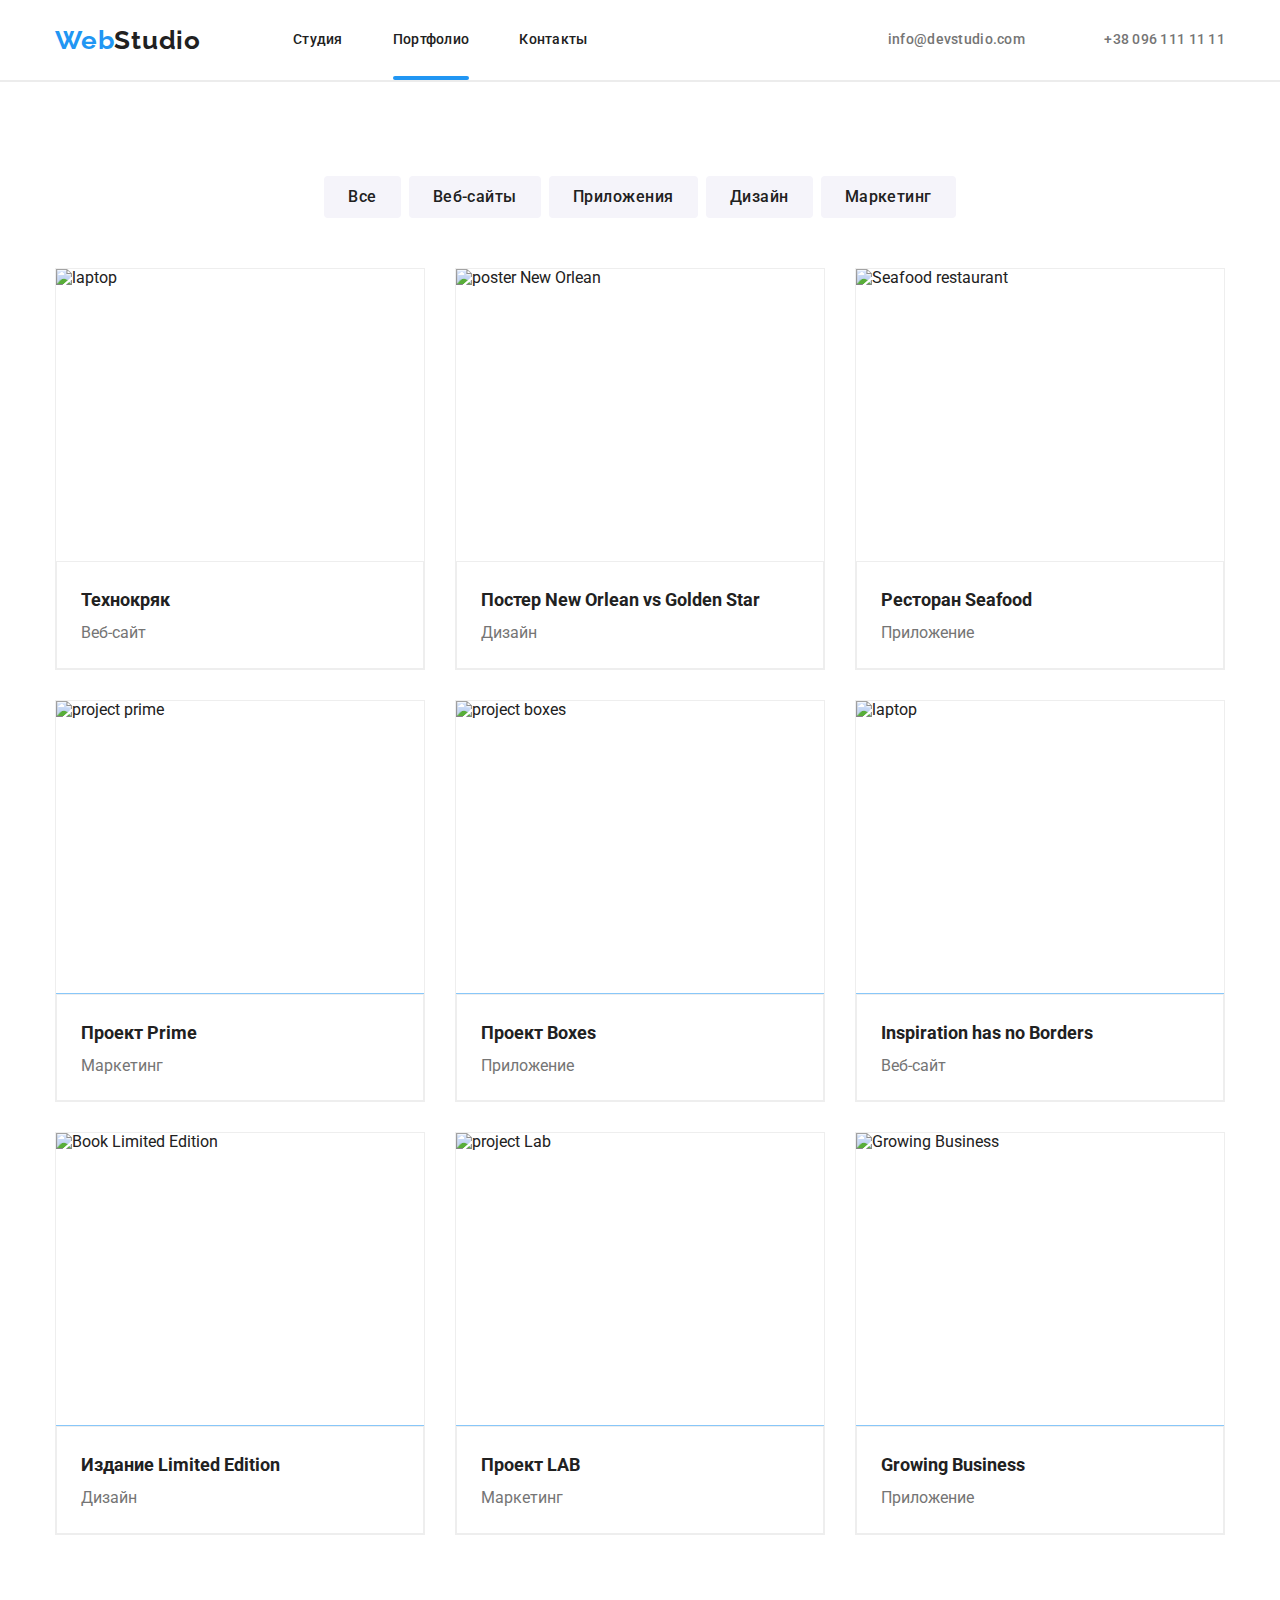
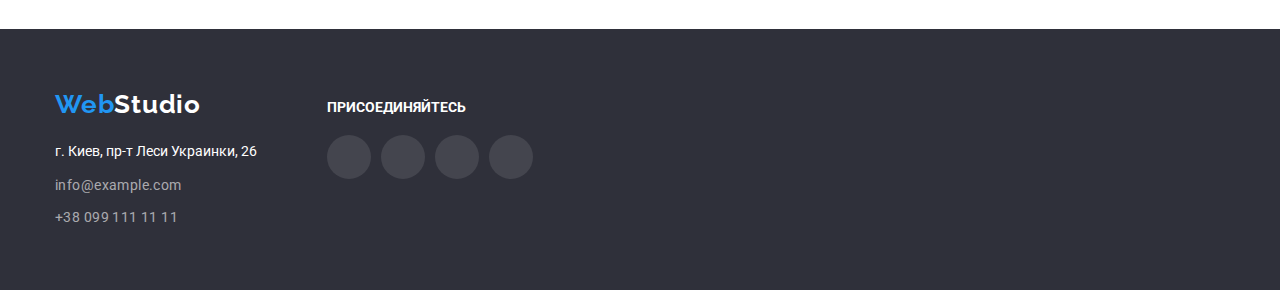
==== commit 6aecea8f: "новая анимация и .portfolio-thumb для проектов в портфолио" ====
--- a/portfolio.html
+++ b/portfolio.html
@@ -63,83 +63,139 @@
     <div class="container portfolio">  
         <ul class="portfolio-list">
             <li class="projects-items" tabindex="0">
-                <img href="" src="../goit-markup-hw-05/images/tekhnokryak.png" alt="laptop" width="370px" height="294px">
+                <a class="project-link" href="#">
+                <div class="photo-master">
+                    <img src="../goit-markup-hw-05/images/tekhnokryak.png" alt="laptop" width="370px" height="294px">
+                    <div class="portfolio-thumb">
+                        <p>Технокряк это современная площадка распространения коронавируса. Компании используют эту платформу для цифрового шпионажа и атак на защищённые сервера конкурентов.</p>
+                    </div>
+                </div>
+                
                 <div class="projects-list">
                 <h3 class="project-items-name">Технокряк</h3>
                 <p class="project-items-text">Веб-сайт</p>
                 </div>
-
-            </li>
-
-            <li class="projects-items" tabindex="0">
-                <img href="" src="../goit-markup-hw-05/images/poster.png" alt="poster New Orlean" width="370px" height="294px">
+            </a>
+            </li>
+
+            <li class="projects-items" tabindex="0">
+                <a class="project-link" href="#">
+                    <div class="photo-master">
+                        <img  src="../goit-markup-hw-05/images/poster.png" alt="poster New Orlean" width="370px" height="294px">
+                        <div class="portfolio-thumb">
+                            <p>Технокряк это современная площадка распространения коронавируса. Компании используют эту платформу для цифрового шпионажа и атак на защищённые сервера конкурентов.</p>
+                        </div>
+                    </div>
                 <div class="projects-list">
                 <h3 class="project-items-name">Постер New Orlean vs Golden Star</h3>
                 <p class="project-items-text">Дизайн</p>
             </div>
+            </a>
             </li>
             
             <li class="projects-items" tabindex="0">
-                <img href="" src="../goit-markup-hw-05/images/restaurant.png" alt="Seafood restaurant" width="370px" height="294px">
+                <a class="project-link" href="#">
+                <div class="photo-master">
+                    <img  src="../goit-markup-hw-05/images/restaurant.png" alt="Seafood restaurant" width="370px" height="294px">
+                    <div class="portfolio-thumb">
+                        <p>Технокряк это современная площадка распространения коронавируса. Компании используют эту платформу для цифрового шпионажа и атак на защищённые сервера конкурентов.</p>
+                    </div>
+                </div>
                 <div class="projects-list">
                 <h3 class="project-items-name">Ресторан Seafood</h3>
                 <p class="project-items-text">Приложение</p>
                 </div>
-
-            </li>
-
-            <li class="projects-items" tabindex="0">
-                <img href="" src="../goit-markup-hw-05/images/headphones.png" alt="project prime" width="370px" height="294px">
+                </a>
+            </li>
+
+            <li class="projects-items" tabindex="0">
+                <a class="project-link" href="#">
+                <div class="photo-master">
+                    <img  src="../goit-markup-hw-05/images/headphones.png" alt="project prime" width="370px" height="294px">
+                    <div class="portfolio-thumb">
+                        <p>Технокряк это современная площадка распространения коронавируса. Компании используют эту платформу для цифрового шпионажа и атак на защищённые сервера конкурентов.</p>
+                    </div>
+                </div>
                 <div class="projects-list">
                 <h3 class="project-items-name">Проект Prime</h3>
                 <p class="project-items-text">Маркетинг</p>
                 </div>
-
-            </li>
-
-            <li class="projects-items" tabindex="0">
-                <img href="" src="../goit-markup-hw-05/images/boxes.png" alt="project boxes" width="370px" height="294px">
+                </a>
+            </li>
+
+            <li class="projects-items" tabindex="0">
+                <a class="project-link" href="#">
+                    <div class="photo-master">
+                        <img src="../goit-markup-hw-05/images/boxes.png" alt="project boxes" width="370px" height="294px">
+                        <div class="portfolio-thumb">
+                            <p>Технокряк это современная площадка распространения коронавируса. Компании используют эту платформу для цифрового шпионажа и атак на защищённые сервера конкурентов.</p>
+                        </div>
+                    </div>
                 <div class="projects-list">
                 <h3 class="project-items-name">Проект Boxes</h3>
                 <p class="project-items-text">Приложение</p>
                 </div>
-
-            </li>
-
-            <li class="projects-items" tabindex="0">
-                <img href="" src="../goit-markup-hw-05/images/inspiration.png" alt="laptop" width="370px" height="294px">
+                </a>
+            </li>
+
+            <li class="projects-items" tabindex="0">
+                <a class="project-link" href="#">
+                    <div class="photo-master">
+                        <img src="../goit-markup-hw-05/images/inspiration.png" alt="laptop" width="370px" height="294px">
+                        <div class="portfolio-thumb">
+                            <p>Технокряк это современная площадка распространения коронавируса. Компании используют эту платформу для цифрового шпионажа и атак на защищённые сервера конкурентов.</p>
+                        </div>
+                    </div>
                 <div class="projects-list">
                 <h3 class="project-items-name">Inspiration has no Borders</h3>
                 <p class="project-items-text">Веб-сайт</p>
                 </div>
-
-            </li>
-
-            <li class="projects-items" tabindex="0">
-                <img href="" src="../goit-markup-hw-05/images/book-limited-edition.png" alt="Book Limited Edition" width="370px" height="294px">
+                </a>
+            </li>
+
+            <li class="projects-items" tabindex="0">
+                <a class="project-link" href="#">
+                    <div class="photo-master">
+                        <img src="../goit-markup-hw-05/images/book-limited-edition.png" alt="Book Limited Edition" width="370px" height="294px">
+                        <div class="portfolio-thumb">
+                            <p>Технокряк это современная площадка распространения коронавируса. Компании используют эту платформу для цифрового шпионажа и атак на защищённые сервера конкурентов.</p>
+                        </div>
+                    </div>
                 <div class="projects-list">
                 <h3 class="project-items-name">Издание Limited Edition</h3>
                 <p class="project-items-text">Дизайн</p>
                 </div>
-
-            </li>
-
-            <li class="projects-items" tabindex="0">
-                <img href="" src="../goit-markup-hw-05/images/lab.png" alt="project Lab" width="370px" height="294px">
+                </a>
+            </li>
+
+            <li class="projects-items" tabindex="0">
+                <a class="project-link" href="#">
+                <div class="photo-master">
+                    <img src="../goit-markup-hw-05/images/lab.png" alt="project Lab" width="370px" height="294px">
+                    <div class="portfolio-thumb">
+                        <p>Технокряк это современная площадка распространения коронавируса. Компании используют эту платформу для цифрового шпионажа и атак на защищённые сервера конкурентов.</p>
+                    </div>
+                </div>
                 <div class="projects-list">
                 <h3 class="project-items-name">Проект LAB</h3>
                 <p class="project-items-text">Маркетинг</p>
                 </div>
-
-            </li>
-
-            <li class="projects-items" tabindex="0">
-                <img href="" src="../goit-markup-hw-05/images/laptop-grow.png" alt="Growing Business" width="370px" height="294px">
+                </a>
+            </li>
+
+            <li class="projects-items" tabindex="0">
+                <a class="project-link" href="#">
+                <div class="photo-master">
+                    <img src="../goit-markup-hw-05/images/laptop-grow.png" alt="Growing Business" width="370px" height="294px">
+                    <div class="portfolio-thumb">
+                        <p>Технокряк это современная площадка распространения коронавируса. Компании используют эту платформу для цифрового шпионажа и атак на защищённые сервера конкурентов.</p>
+                    </div>
+                </div>
                 <div class="projects-list">
                 <h3 class="project-items-name">Growing Business</h3>
                 <p class="project-items-text">Приложение</p>
                 </div>
-
+                </a>
             </li>
 
         </ul>
@@ -195,12 +251,6 @@
         </div>
         </div>
 
-        <div class="backdrop">
-            <div class="modal hidden">
-                <button>Закрыть</button>
-                <p>Привет Мир!</p>
-            </div>
-        </div>
         </footer>
 </body>
 </html>--- a/css/style.css
+++ b/css/style.css
@@ -487,7 +487,6 @@
   margin-bottom: 50px;
 }
 
-
 .container .card-list{
   display: flex;
   flex-wrap: wrap;
@@ -497,12 +496,34 @@
 
 .what-are-we-list{
   width: calc((100% - 60px) / 3);
+  position: relative;
+  width: 370px;
+  height: 294px;
 }
 
 .what-are-we-list:nth-child(3n) {
   margin-right: 0;
 }
 
+.thumb{
+  position: absolute;
+  width: 100%;
+  height: 70px;
+  background: rgba(47, 48, 58, 0.8);
+  bottom: 0;
+}
+
+.thumb h3{
+padding: 27px 0;
+text-align: center;
+font-weight: 700;
+font-size: 14px;
+line-height: 1.14;
+text-align: center;
+text-transform: uppercase;
+color: #FFFFFF;
+
+}
 
 /* Our team */
 
@@ -854,6 +875,36 @@
   border: 1px solid #EEEEEE;
 }
 
+.photo-master{
+  position: relative;
+  overflow: hidden;
+}
+
+.portfolio-thumb{
+  position: absolute;
+  left: 0;
+  top: 0;
+  width: 100%;
+  height: 100%;
+  padding: 63px 24px;
+  background-color: rgba(33, 150, 243, 0.9);
+  transform: translateY(100%);
+  transition-property: transform;
+  transition-duration: var(--animation-duration);
+  transition-timing-function: var(--animation-timing-function);
+}
+
+.project-link:hover .portfolio-thumb,
+.project-link:focus .portfolio-thumb{
+  transform: translateY(0)
+}
+
+.portfolio-thumb p{
+  font-size: 18px;
+  line-height: 1.56;
+  color: white;
+}
+
 .project-items-text{
   font-size: 16px;
   line-height: 1.87;
@@ -866,6 +917,9 @@
   line-height: 2;
   font-weight: bold;
 }
+
+
+/* Modal and backdrop */ 
 
 .backdrop{
   position: fixed;
